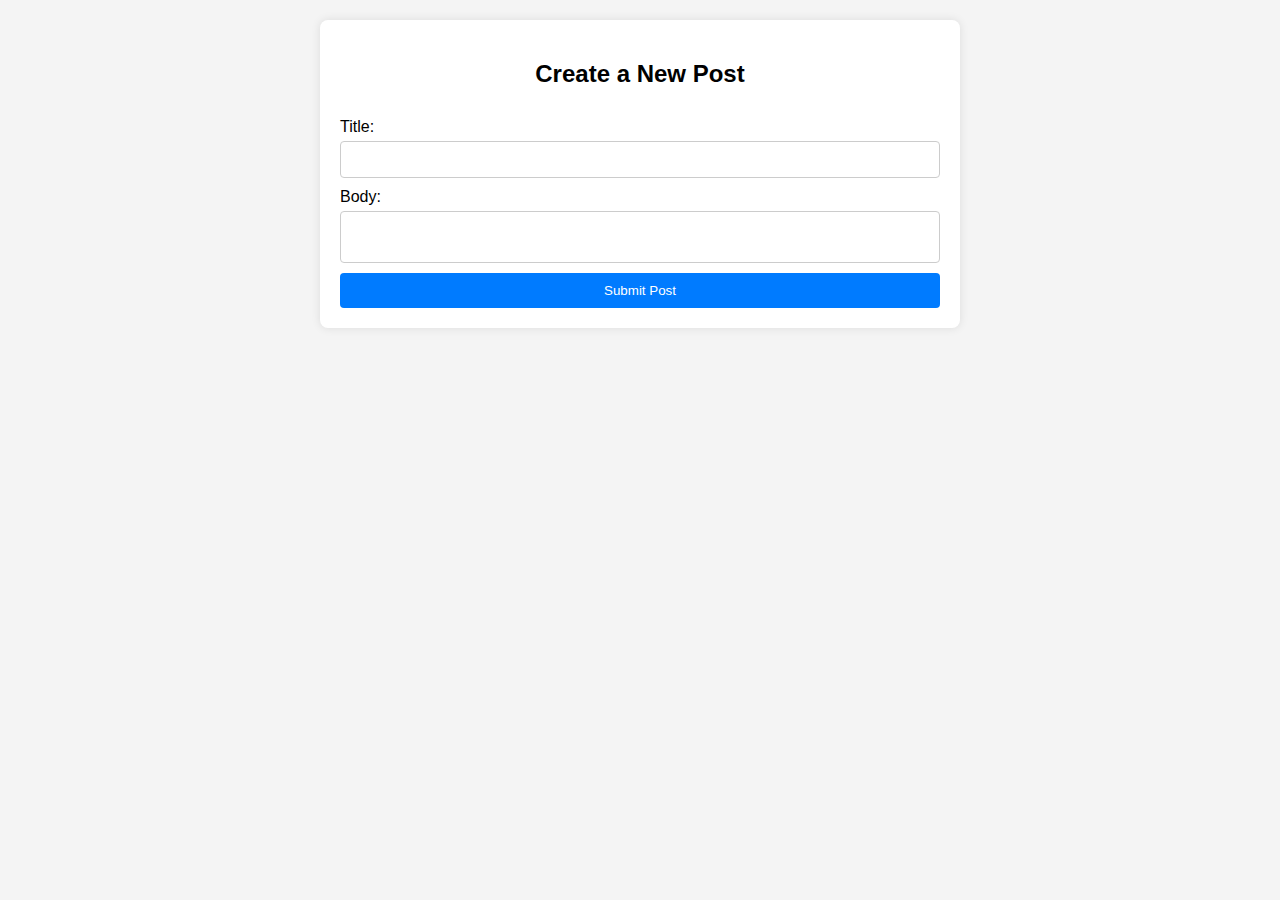
==== Todo List/index.html @ adc2769d "Add files via upload" ====
<!DOCTYPE html>
<html lang="en">
<head>
  <meta charset="UTF-8">
  <meta name="viewport" content="width=device-width, initial-scale=1.0">
  <title>Assignment No.10</title>
  <link rel="stylesheet" href="style.css">
</head>
<body>

  <!-- Container -->
  <div class="container">
    <h2>Create a New Post</h2>
  <!-- Form -->
    <form id="postform">
      <label for="title">Title:</label>
      <input type="text" id="title" name="title">
      <label for="body">Body:</label>
      <textarea id="body" name="body"></textarea>
      <button type="submit">Submit Post</button>
    </form>
  </div>
<!-- JS Attached -->
  <script src="app.js"> </script>
</body>
</html>
---- Todo List/style.css ----
body {
    font-family: Arial, sans-serif;
    margin: 0;
    padding: 0;
    background-color: #f4f4f4;
  }
  .container {
    max-width: 600px;
    margin: 20px auto;
    padding: 20px;
    background-color: #fff;
    border-radius: 8px;
    box-shadow: 0 0 10px rgba(0, 0, 0, 0.1);
  }
  h2 {
    text-align: center;
  }
  form {
    display: flex;
    flex-direction: column;
  }
  label {
    margin-top: 10px;
  }
  input[type="text"],
  textarea {
    padding: 10px;
    margin-top: 5px;
    border: 1px solid #ccc;
    border-radius: 4px;
    resize: none;
  }
  button[type="submit"] {
    margin-top: 10px;
    padding: 10px;
    background-color: #007bff;
    color: #fff;
    border: none;
    border-radius: 4px;
    cursor: pointer;
  }
  button[type="submit"]:hover {
    background-color: #0056b3;
  }
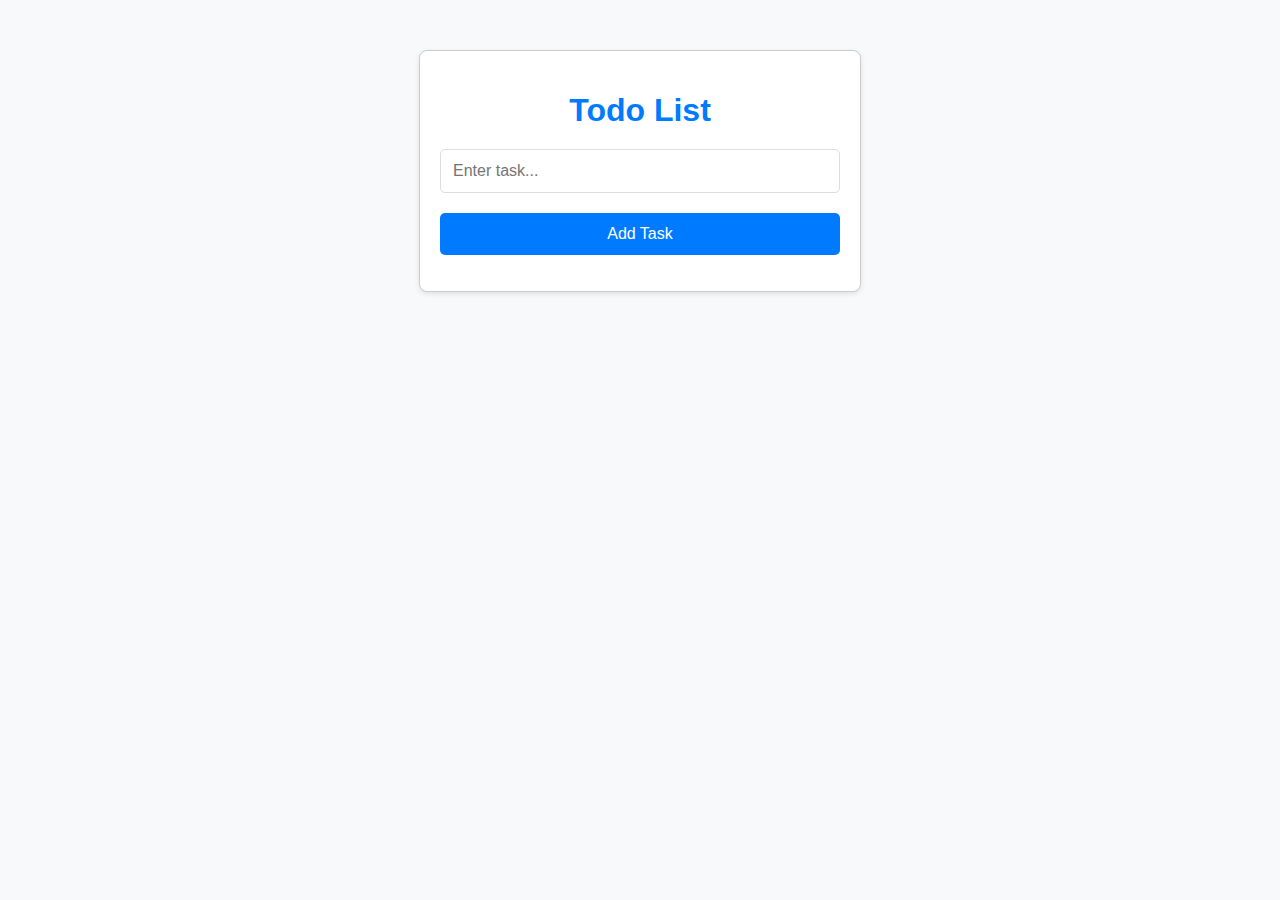
==== commit cc35126d: "Add files via upload" ====
--- a/Todo List/index.html
+++ b/Todo List/index.html
@@ -3,24 +3,19 @@
 <head>
   <meta charset="UTF-8">
   <meta name="viewport" content="width=device-width, initial-scale=1.0">
-  <title>Assignment No.10</title>
+  <title>Haider Subhani</title>
   <link rel="stylesheet" href="style.css">
 </head>
 <body>
+  <div class="container">
+    <h1>Todo List</h1>
+    <form id="taskForm">
+      <input type="text" id="taskInput" placeholder="Enter task...">
+      <button type="submit">Add Task</button>
+    </form>
+    <ul id="taskList"></ul>
+  </div>
 
-  <!-- Container -->
-  <div class="container">
-    <h2>Create a New Post</h2>
-  <!-- Form -->
-    <form id="postform">
-      <label for="title">Title:</label>
-      <input type="text" id="title" name="title">
-      <label for="body">Body:</label>
-      <textarea id="body" name="body"></textarea>
-      <button type="submit">Submit Post</button>
-    </form>
-  </div>
-<!-- JS Attached -->
-  <script src="app.js"> </script>
+  <script src="app.js"></script>
 </body>
 </html>
--- a/Todo List/style.css
+++ b/Todo List/style.css
@@ -1,44 +1,79 @@
+
 body {
-    font-family: Arial, sans-serif;
-    margin: 0;
-    padding: 0;
-    background-color: #f4f4f4;
-  }
-  .container {
-    max-width: 600px;
-    margin: 20px auto;
-    padding: 20px;
-    background-color: #fff;
-    border-radius: 8px;
-    box-shadow: 0 0 10px rgba(0, 0, 0, 0.1);
-  }
-  h2 {
-    text-align: center;
-  }
-  form {
-    display: flex;
-    flex-direction: column;
-  }
-  label {
-    margin-top: 10px;
-  }
-  input[type="text"],
-  textarea {
-    padding: 10px;
-    margin-top: 5px;
-    border: 1px solid #ccc;
-    border-radius: 4px;
-    resize: none;
-  }
-  button[type="submit"] {
-    margin-top: 10px;
-    padding: 10px;
-    background-color: #007bff;
-    color: #fff;
-    border: none;
-    border-radius: 4px;
-    cursor: pointer;
-  }
-  button[type="submit"]:hover {
-    background-color: #0056b3;
-  }+  font-family: Arial, sans-serif;
+  margin: 0;
+  padding: 0;
+  background-color: #f8f9fa; 
+  color: #333; 
+}
+
+
+.container {
+  max-width: 400px;
+  margin: 50px auto;
+  padding: 20px;
+  border: 1px solid #ccc;
+  border-radius: 8px;
+  background-color: #fff; 
+  box-shadow: 0 2px 5px rgba(0, 0, 0, 0.1); 
+}
+
+
+h1 {
+  text-align: center;
+  margin-bottom: 20px;
+  color: #007bff; 
+}
+
+/* Style input fields */
+form input[type="text"] {
+  width: 100%; 
+  padding: 12px;
+  margin-bottom: 20px;
+  border: 1px solid #ddd;
+  border-radius: 5px;
+  box-sizing: border-box;
+  font-size: 16px;
+  color: #333;
+}
+
+
+form button {
+  display: block;
+  width: 100%;
+  padding: 12px;
+  background-color: #007bff; 
+  color: #fff; 
+  border: none;
+  border-radius: 5px;
+  cursor: pointer;
+  font-size: 16px;
+  transition: background-color 0.3s ease;
+}
+
+
+form button:hover {
+  background-color: #0056b3; 
+}
+
+
+ul {
+  list-style-type: none;
+  padding: 0;
+}
+
+li {
+  margin-bottom: 10px;
+}
+
+
+.delete {
+  color: #dc3545; 
+  cursor: pointer;
+  font-weight: bold;
+}
+
+
+.delete:hover {
+  text-decoration: underline; 
+}
